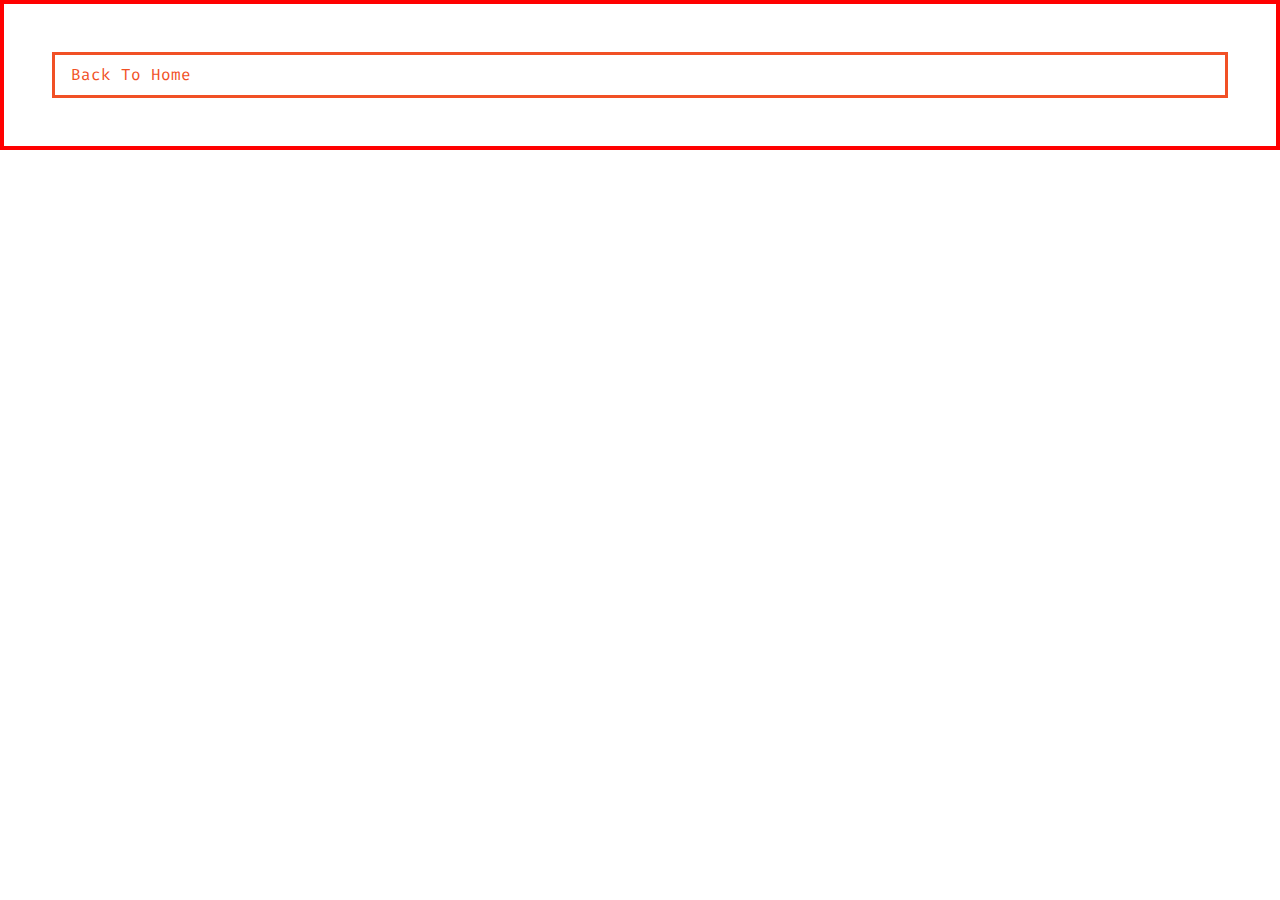
==== cards.html @ 95934083 "made hero project" ====
<!DOCTYPE html>
<html lang="en">
  <head>
    <meta charset="UTF-8" />
    <meta http-equiv="X-UA-Compatible" content="IE=edge" />
    <meta name="viewport" content="width=device-width, initial-scale=1.0" />
    <title>Cards Project</title>
    <!-- styles css -->
    <link rel="stylesheet" href="styles.css" />
    <!-- font awesome link -->
    <link
      rel="stylesheet"
      href="./fontawesome-free-5.9.0-web/css/all.min.css"
    />
  </head>
  <body>
    <a href="index.html" class="btn"> back to home </a>
  </body>
</html>
---- styles.css ----
/* google fonts */
@import url("https://fonts.googleapis.com/css2?family=Fira+Code:wght@300;400&display=swap");

/* 
==================================
Variables
==================================
*/
:root {
  --primaryColor: #f15025;
  --mainBlack: #222;
  --mainWhite: #fff;
  --offWhite: #f7f7f7;
  --darkGrey: #afafaf;
  --mainTransition: all 0.3s linear;
  --mainSpacing: 0.2rem;
}
/* 
==================================
Global Styles
==================================
*/
* {
  border: 2px solid red;
  margin: 0;
  padding: 0;
  box-sizing: border-box;
}
body {
  font-family: "Fira Code", monospace;
  color: var(--mainBlack);
  background-color: var(--mainWhite);
  line-height: 1.5;
}
a {
  text-decoration: none;
}
img {
  width: 100%;
  display: block;
}
h1,
h2,
h3 {
  text-transform: capitalize;
  letter-spacing: var(--mainSpacing);
  margin-bottom: 1.25rem;
}
h1 {
  font-size: 3rem;
}
h2 {
  margin-bottom: 0;
}
p {
  font-weight: 300;
  font-size: 0.7rem;
  line-height: 2;
}
/* button */
.btn {
  display: block;
  padding: 0.5rem 1rem;
  text-transform: capitalize;
  border: 3px solid var(--primaryColor);
  color: var(--primaryColor);
  margin: 3rem;
  transition: var(--mainTransition);
}
.btn:hover {
  background-color: var(--primaryColor);
  color: var(--mainWhite);
}
/* 
==================================
Main Navbar
==================================
*/
.main-navbar {
  background-color: var(--darkGrey);
  padding: 0 2rem;
}
.main-navbar li {
  list-style-type: none;
}
.main-navbar a {
  text-transform: capitalize;
  display: block;
  padding: 1rem 0;
  color: var(--primaryColor);
  letter-spacing: var(--mainSpacing);
  transition: var(--mainTransition);
}
.main-navbar a:hover {
  color: var(--mainBlack);
}
@media screen and (min-width: 990px) {
  .main-navbar ul {
    max-width: 1170px;
    margin: 0 auto;
    display: grid;
    grid-template-columns: repeat(4, 1fr);
    /* justify-items: center; */
  }
  .main-navbar a {
    text-align: center;
  }
}

/* 
==================================
Hero Pjct
==================================
*/
.hero-header {
  min-height: 100vh;
  background: var(--primaryColor);
  color: var(--mainWhite);
  display: grid;
  justify-content: center;
  align-content: center;
}
.hero-banner {
  /* background-color: blue; */
  /* text-align: center; */
}
.hero-banner p {
  width: 80%;
  max-width: 560px;
  font-size: 1rem;
}
@media screen and (max-width: 600px) {
  .hero-banner {
    padding: 0 1rem;
  }
}
@media screen and (min-width: 600px) {
  .hero-header {
    background:linear-gradient(rgba(241,80,37,0.75),rgba(0,0,0,0.75)), url('./images/image-2.jpeg') center/cover fixed no-repeat;
  }
}
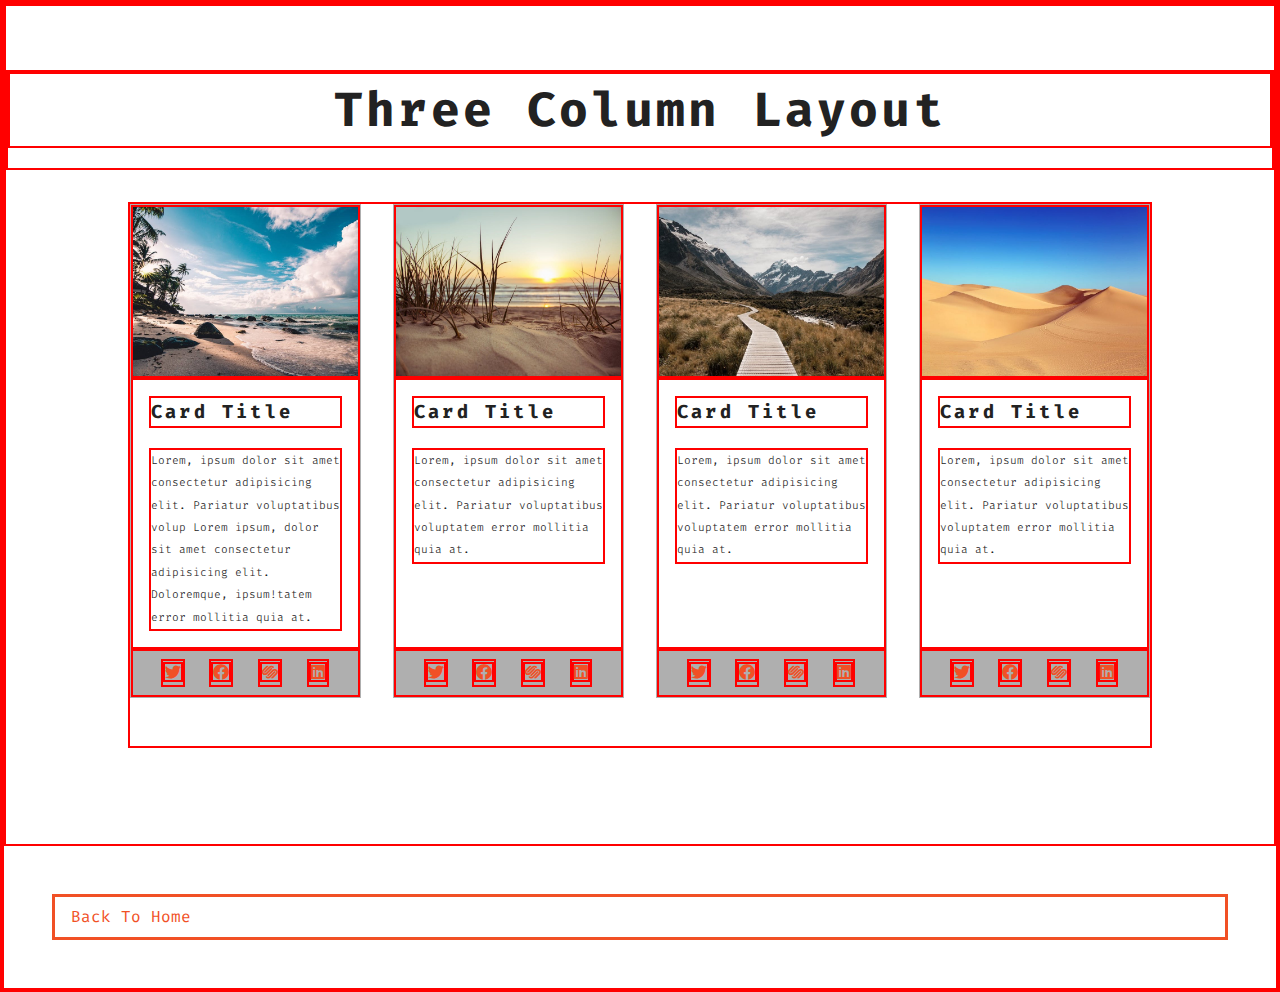
==== commit 4493b1c2: "made cards project" ====
--- a/cards.html
+++ b/cards.html
@@ -14,6 +14,93 @@
     />
   </head>
   <body>
+    <section class="cards">
+      <div class="title">
+        <h1>three column layout</h1>
+      </div>
+      <div class="cards-center">
+        <!-- single card -->
+        <article class="card">
+          <img src="./images/size-image-1.jpeg" alt="" />
+          <!-- card info -->
+          <div class="card-info">
+            <h3>card title</h3>
+            <p>
+              Lorem, ipsum dolor sit amet consectetur adipisicing elit. Pariatur
+              voluptatibus volup Lorem ipsum, dolor sit amet consectetur adipisicing elit. Doloremque, ipsum!tatem error mollitia quia at.
+            </p>
+          </div>
+          <!-- card footer -->
+          <div class="card-footer">
+            <span><i class="fab fa-twitter"></i></span>
+            <span><i class="fab fa-facebook"></i></span>
+            <span><i class="fab fa-squarespace"></i></span>
+            <span><i class="fab fa-linkedin"></i></span>
+          </div>
+        </article>
+        <!--end of single card -->
+        <!-- single card -->
+        <article class="card">
+          <img src="./images/size-image-2.jpeg" alt="" />
+          <!-- card info -->
+          <div class="card-info">
+            <h3>card title</h3>
+            <p>
+              Lorem, ipsum dolor sit amet consectetur adipisicing elit. Pariatur
+              voluptatibus voluptatem error mollitia quia at.
+            </p>
+          </div>
+          <!-- card footer -->
+          <div class="card-footer">
+            <span><i class="fab fa-twitter"></i></span>
+            <span><i class="fab fa-facebook"></i></span>
+            <span><i class="fab fa-squarespace"></i></span>
+            <span><i class="fab fa-linkedin"></i></span>
+          </div>
+        </article>
+        <!--end of single card -->
+        <!-- single card -->
+        <article class="card">
+          <img src="./images/size-image-3.jpeg" alt="" />
+          <!-- card info -->
+          <div class="card-info">
+            <h3>card title</h3>
+            <p>
+              Lorem, ipsum dolor sit amet consectetur adipisicing elit. Pariatur
+              voluptatibus voluptatem error mollitia quia at.
+            </p>
+          </div>
+          <!-- card footer -->
+          <div class="card-footer">
+            <span><i class="fab fa-twitter"></i></span>
+            <span><i class="fab fa-facebook"></i></span>
+            <span><i class="fab fa-squarespace"></i></span>
+            <span><i class="fab fa-linkedin"></i></span>
+          </div>
+        </article>
+        <!--end of single card -->
+        <!-- single card -->
+        <article class="card">
+          <img src="./images/size-image-4.jpeg" alt="" />
+          <!-- card info -->
+          <div class="card-info">
+            <h3>card title</h3>
+            <p>
+              Lorem, ipsum dolor sit amet consectetur adipisicing elit. Pariatur
+              voluptatibus voluptatem error mollitia quia at.
+            </p>
+          </div>
+          <!-- card footer -->
+          <div class="card-footer">
+            <span><i class="fab fa-twitter"></i></span>
+            <span><i class="fab fa-facebook"></i></span>
+            <span><i class="fab fa-squarespace"></i></span>
+            <span><i class="fab fa-linkedin"></i></span>
+          </div>
+        </article>
+        <!--end of single card -->
+      </div>
+    </section>
     <a href="index.html" class="btn"> back to home </a>
   </body>
 </html>
--- a/styles.css
+++ b/styles.css
@@ -136,6 +136,63 @@
 }
 @media screen and (min-width: 600px) {
   .hero-header {
-    background:linear-gradient(rgba(241,80,37,0.75),rgba(0,0,0,0.75)), url('./images/image-2.jpeg') center/cover fixed no-repeat;
+    background: linear-gradient(rgba(241, 80, 37, 0.75), rgba(0, 0, 0, 0.75)),
+      url("./images/image-2.jpeg") center/cover fixed no-repeat;
   }
 }
+/* 
+==================================
+Cards Pjct
+==================================
+*/
+.title {
+  text-align: center;
+}
+.cards {
+  padding: 4rem 0;
+}
+.cards-center {
+  width: 80vw;
+  max-width: 1170px;
+  margin: 2rem auto;
+}
+.card {
+  border: 1px solid var(--darkGrey);
+  margin-bottom: 3rem;
+}
+.card-info {
+  padding: 1rem;
+}
+.card-footer {
+  background-color: var(--darkGrey);
+  padding: 0.5rem 1rem;
+  display: grid;
+  grid-template-columns: repeat(4, 1fr);
+  justify-items: center;
+}
+.card-footer span {
+  /* text-align: center; */
+  color: var(--primaryColor);
+}
+/* @media screen and (min-width:768px){
+  .cards-center{
+    display: grid;
+    grid-template-columns: repeat(2,1fr);
+    column-gap:2rem ;
+  }
+}
+@media screen and (min-width:1170px){
+  .cards-center{
+    grid-template-columns: repeat(3,1fr);
+  }
+} */
+.card{
+  display: grid;
+  grid-template-columns: 1fr;
+  grid-template-rows: auto 1fr auto;
+}
+.cards-center {
+  display: grid;
+  grid-column-gap: 2rem;
+  grid-template-columns: repeat(auto-fill, minmax(212px, 1fr));
+}
